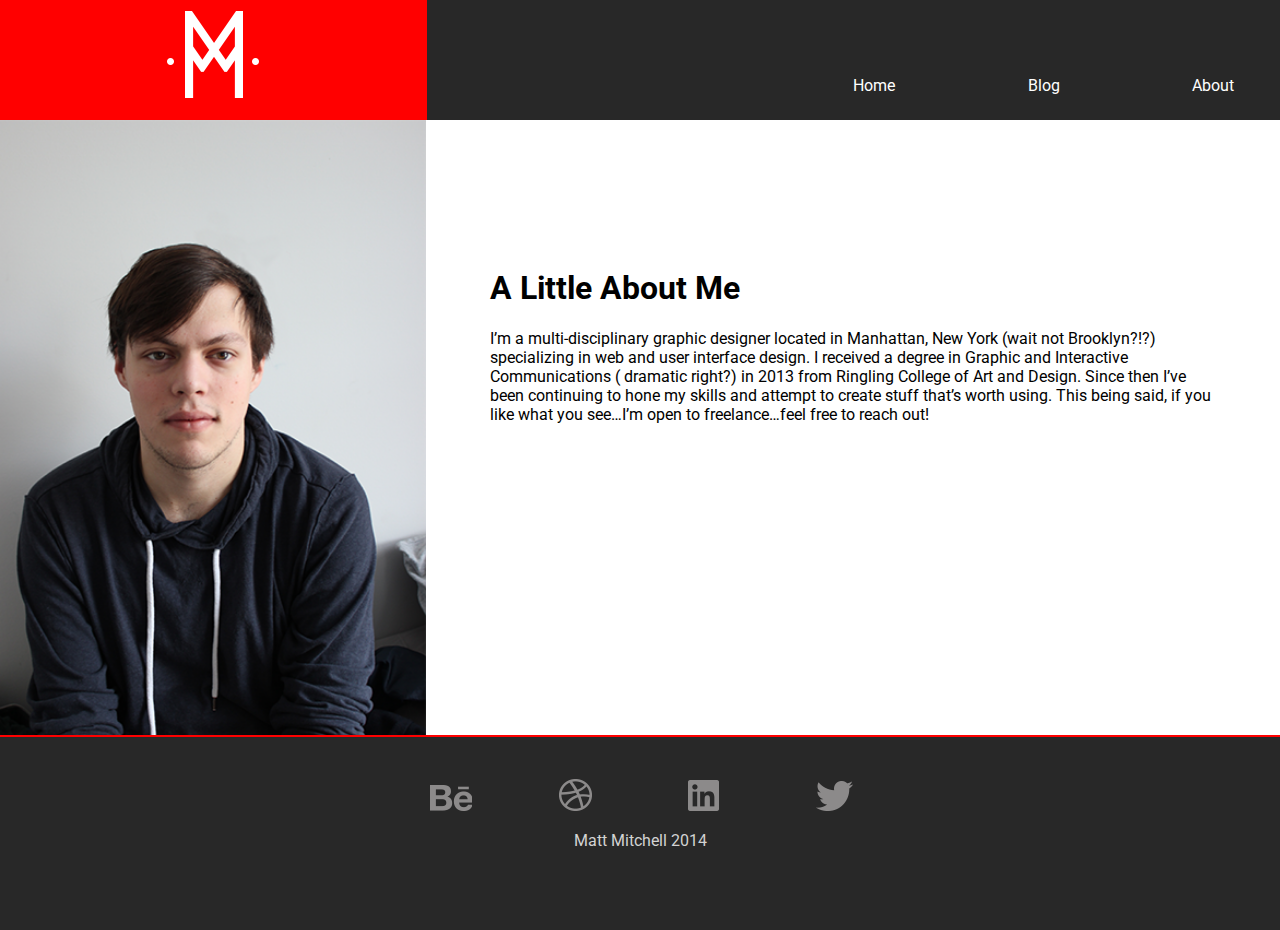
==== about.html @ 6642d9bf "adjust and rename files" ====
<!DOCTYPE html>
<html>
  <head>
    <meta charset="utf-8">
    <title></title>
    <link rel="stylesheet" type="text/css" href="http://fonts.googleapis.com/css?family=Roboto">
    <link rel="stylesheet" type="text/css" href="http://fonts.googleapis.com/css?family=Roboto:bold">
    <link rel="stylesheet" href="../css/main.css" media="screen" title="no title" charset="utf-8">
    <link rel="stylesheet" href="../css/about.css" media="screen" title="no title" charset="utf-8">
  </head>
  <body>
    <header>
      <section class="nav_left">
        <section class='logo_container'>
          <article class="logo">
            <!-- <img src="../images/whitelogo.png" alt="" /> -->
          </article>
        </section>
      </section>
      <section class="nav_middle">
      </section>
      <section class="nav_right">
        <nav>
          <ul>
            <li><a href="/">Home</a></li>
            <li><a href="http://mmitchelldesign.tumblr.com/">Blog</a> </li>
            <li><a href="/about">About</a></li>
          </ul>
        </nav>
      </section>
    </header>


<section class="about_image">

</section>

<section class="about">
  <article>
    <h1>A Little About Me</h1>

    <p>I’m a multi-disciplinary graphic designer located in
      Manhattan, New York (wait not Brooklyn?!?) specializing
      in web and user interface design. I received a degree in
      Graphic and Interactive Communications ( dramatic right?)
      in 2013 from Ringling College of Art and Design. Since then
      I’ve been continuing to hone my skills and attempt to create
      stuff that’s worth using. This being said, if you like what
      you see…I’m open to freelance…feel free to reach out!</p>
  </article>
</section>

    <footer>
      <section class='footer_split'>
          <ul>
            <li class='behance'><a href='https://www.behance.net/meetchell'> </a></li>
            <li class='dribble'><a href='https://dribbble.com/mattMEETCHELL'> </a></li>
            <li class='linkedin'><a href='http://www.linkedin.com/pub/matthew-mitchell/38/a29/954'> </a></li>
            <li class='twitter'><a href='https://twitter.com/mattMEETCHELL'> </a></li>
          </ul>
          <section>
            <p> Matt Mitchell 2014</p>
          </section>
      </section>
    </footer>


  </body>
</html>
---- css/main.css ----
body {
    margin: 0px;
    font-family: 'Roboto', serif;
}

header {
    margin: 0;
    overflow: hidden;
}

.logo_container {
    width: 100%;
    /*margin-left: 35%;*/
    margin-top: 2.5%;
}

.logo {
    background: url('../images/whitelogo.png');
    background-repeat: no-repeat;
    height: 87px;
    width: 92px;
    margin: 0 auto;
}

nav ul {
    list-style: none;
    margin: 0;
    padding-top: 76px;
    padding-left: 0;
}

nav ul li {
    text-decoration: none;
    float: left;
    color: #fff;
    padding-right: 31%;
}

nav ul li:last-child {
    padding-right: 0;
}

nav ul li a {
    text-decoration: none;
    color: white;
}

nav ul li a:hover {
    padding-bottom: 15%;
    border-bottom: 2px solid #e33d3d;
}

.nav_left {
    float: left;
    width: 33.3333%;
    background: red;
    height: 120px;
}

.nav_middle {
    float: left;
    width: 33.3333%;
    background: #282828;
    height: 120px;
}

.nav_right {
    float: left;
    width: 33.3333%;
    background: #282828;
    height: 120px;
}

.notice {
    clear: both;
}

.yield {
    clear: both;
}

.footer_padding {
    padding: 10px;
    clear: both;
}

footer {
    background: #282828;
    border-top: 2px solid red;
    overflow: hidden;
    clear: both;
    margin-bottom: 0;
    padding-bottom: 5%;
    padding-top: 2%;
}

.footer_split {
    margin: 0 auto;
    width: 500px;
}

footer ul {
    list-style: none;
    position: relative;
}

footer ul li {
    display: inline-block;
    margin-left: 7%;
    margin-right: 11%;
    padding-right: 42px;

}

footer ul li:first-child {
    margin-left: 0;
}

footer ul li:last-child {
    margin-right: 0;
}

footer section p {
    text-align: center;
    color: lightgray;
}

.behance {
    background: url('../images/sprite-sheet.png') no-repeat 0 -3px;
    height: 26px;
}

.behance:hover {
    background: url('../images/sprite-sheet.png') no-repeat 0 -53px;
    height: 26px;
}

.dribble {
    background: url('../images/sprite-sheet.png') no-repeat -92px 0;
    height: 32px;
}

.dribble:hover {
    background: url('../images/sprite-sheet.png') no-repeat -92px -50px;
    height: 32px;
}

.linkedin {
    background: url('../images/sprite-sheet.png') no-repeat -168px -1px;
    height: 31px;
}

.linkedin:hover {
    background: url('../images/sprite-sheet.png') no-repeat -168px -51px;
    height: 31px;
}

.twitter {
    background: url('../images/sprite-sheet.png') no-repeat -237px -1px;
    height: 30px;
}

.twitter:hover {
    background: url('../images/sprite-sheet.png') no-repeat -237px -51px;
    height: 30px;
}

@media screen and (max-width: 910px), screen and (max-device-width: 910px) {
    nav ul li {
    padding-right: 27%;
    }
}

@media screen and (max-width: 810px), screen and (max-device-width: 810px) {
    nav ul li {
        padding-right: 25%;
    }
}

@media screen and (max-width: 700px), screen and (max-device-width: 700px) {
    .nav_left {
        float: left;
        width: 100%;
        background: red;
        padding: 0;
        padding-top: 15px;
        height: 120px;
    }

    .nav_middle {
        display: none;
    }

    .logo_container {
        margin: 0 auto;
        width: 92px;
    }

    .nav_right {
        float: left;
        width: 100%;
        background: #282828;
        height: 30px;
        padding: 5% 0;
    }

    .footer_split {
        margin: 0 auto;
        width: 310px;
    }

    footer ul li {
        width: 44px;
        padding: 0;
        margin-left: 7px;
        margin-right: 7px;
    }

    nav ul li {
        padding: 0;
        width: 32.9%;

    }

    nav ul li a {
        display: block;
        text-align: center;
        font-size: 1.3em;
    }

    nav ul {
        padding-top: 0;
    }

}
---- css/about.css ----
.about_image {
  width: 33.3%;
  /*background: url('about_image.png') no-repeat;*/
  background: url('../images/about_image.png') no-repeat;
  background-size: cover;
  height: 615px;
  float: left;
}

.about article {
  width: 56.6%;
  margin: 10% 5%;
  float: left;
}

@media screen and (max-width: 700px), screen and (max-device-width: 700px) {
  .about_image {
    background: url('../images/about_mobile.png') no-repeat;
    background-size: cover;
    width: 100%;
    height: 400px;
  }

  .about article{
    width: 90%;
    margin: 10% 5%;
  }

}
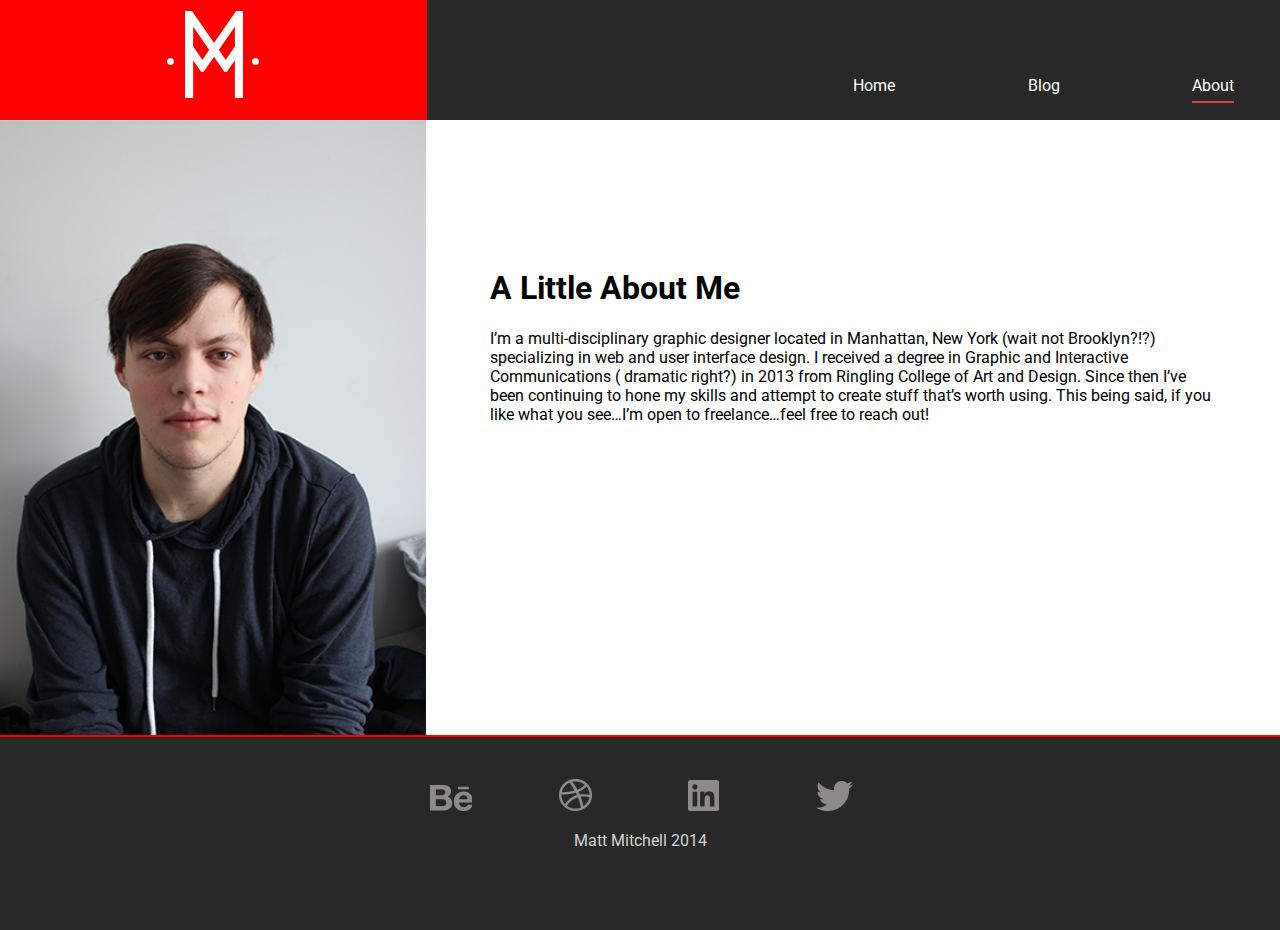
==== commit cddac4ae: "add hover state" ====
--- a/about.html
+++ b/about.html
@@ -3,8 +3,8 @@
   <head>
     <meta charset="utf-8">
     <title></title>
-    <link rel="stylesheet" type="text/css" href="http://fonts.googleapis.com/css?family=Roboto">
-    <link rel="stylesheet" type="text/css" href="http://fonts.googleapis.com/css?family=Roboto:bold">
+    <link rel="stylesheet" type="text/css" href="https://fonts.googleapis.com/css?family=Roboto">
+    <link rel="stylesheet" type="text/css" href="https://fonts.googleapis.com/css?family=Roboto:bold">
     <link rel="stylesheet" href="../css/main.css" media="screen" title="no title" charset="utf-8">
     <link rel="stylesheet" href="../css/about.css" media="screen" title="no title" charset="utf-8">
   </head>
@@ -24,7 +24,7 @@
           <ul>
             <li><a href="/">Home</a></li>
             <li><a href="http://mmitchelldesign.tumblr.com/">Blog</a> </li>
-            <li><a href="/about">About</a></li>
+            <li><a class="hovered" href="/about">About</a></li>
           </ul>
         </nav>
       </section>
--- a/css/main.css
+++ b/css/main.css
@@ -46,7 +46,8 @@
     color: white;
 }
 
-nav ul li a:hover {
+nav ul li a:hover,
+nav ul li a.hovered {
     padding-bottom: 15%;
     border-bottom: 2px solid #e33d3d;
 }
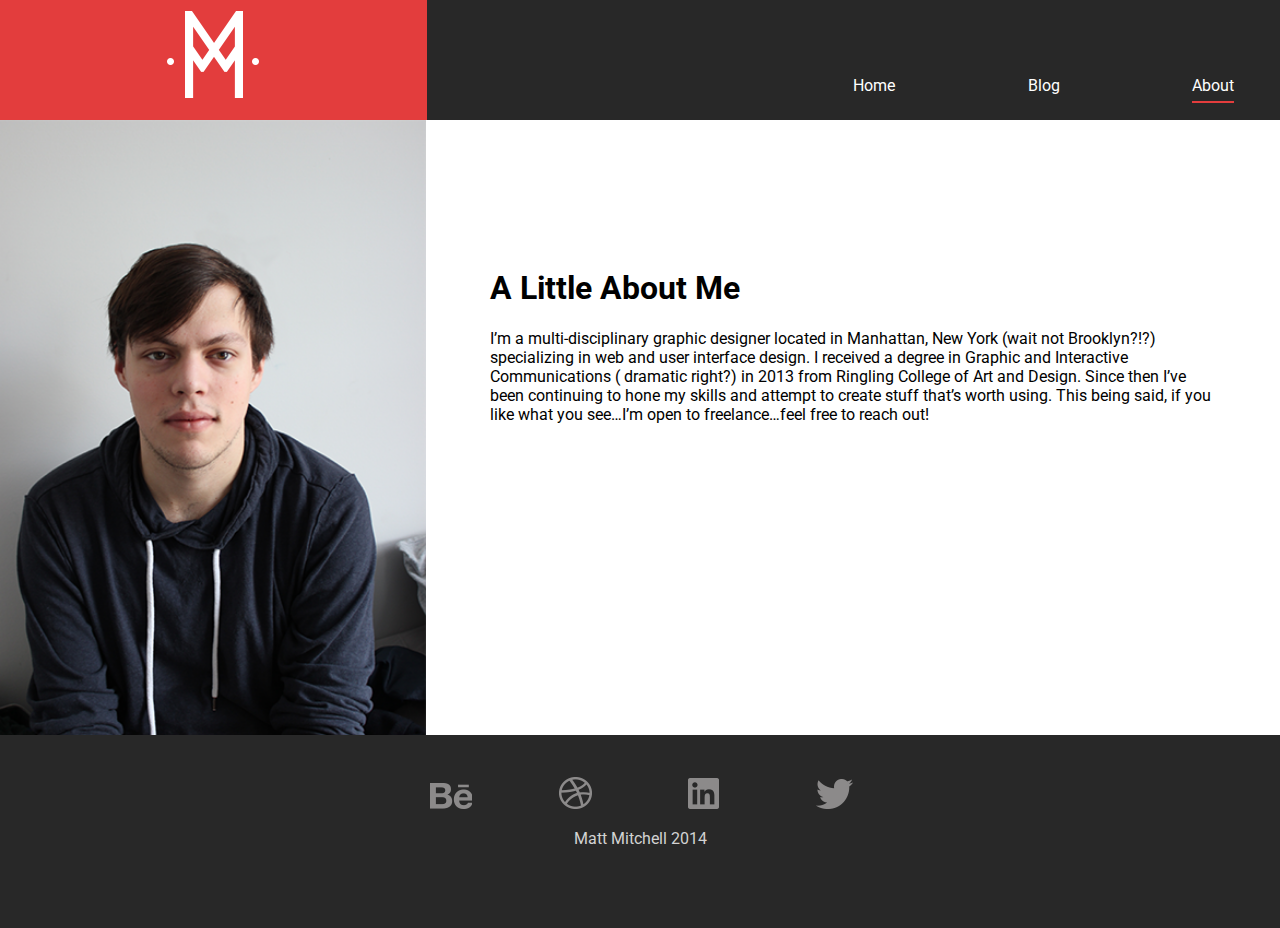
==== commit d6680994: "Make logo clickthrough" ====
--- a/about.html
+++ b/about.html
@@ -12,9 +12,9 @@
     <header>
       <section class="nav_left">
         <section class='logo_container'>
-          <article class="logo">
-            <!-- <img src="../images/whitelogo.png" alt="" /> -->
-          </article>
+          <a href="/">
+          <article class="logo"></article>
+          </a>
         </section>
       </section>
       <section class="nav_middle">
--- a/css/main.css
+++ b/css/main.css
@@ -55,7 +55,7 @@
 .nav_left {
     float: left;
     width: 33.3333%;
-    background: red;
+    background: #e33d3d;
     height: 120px;
 }
 
@@ -88,7 +88,7 @@
 
 footer {
     background: #282828;
-    border-top: 2px solid red;
+    border-top: 2px solid ##e33d3d;
     overflow: hidden;
     clear: both;
     margin-bottom: 0;
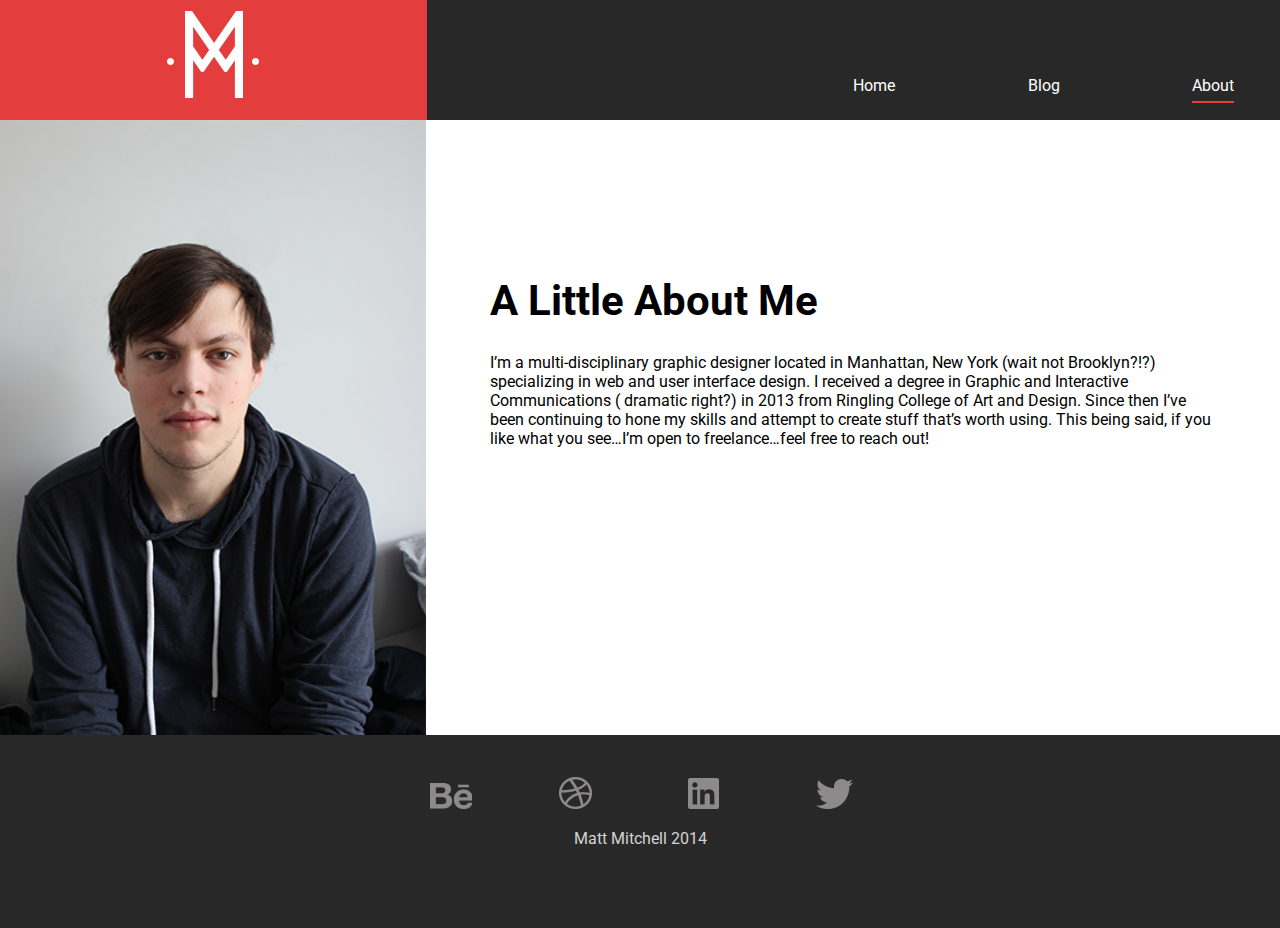
==== commit 35f83f0c: "Fix grid and about styling" ====
--- a/about.html
+++ b/about.html
@@ -5,8 +5,8 @@
     <title></title>
     <link rel="stylesheet" type="text/css" href="https://fonts.googleapis.com/css?family=Roboto">
     <link rel="stylesheet" type="text/css" href="https://fonts.googleapis.com/css?family=Roboto:bold">
-    <link rel="stylesheet" href="../css/main.css" media="screen" title="no title" charset="utf-8">
-    <link rel="stylesheet" href="../css/about.css" media="screen" title="no title" charset="utf-8">
+    <link rel="stylesheet" href="css/main.css" media="screen" title="no title" charset="utf-8">
+    <link rel="stylesheet" href="css/about.css" media="screen" title="no title" charset="utf-8">
   </head>
   <body>
     <header>
--- a/css/main.css
+++ b/css/main.css
@@ -43,7 +43,8 @@
 
 nav ul li a {
     text-decoration: none;
-    color: white;
+    color: #fff;
+    cursor: pointer;
 }
 
 nav ul li a:hover,
@@ -81,10 +82,10 @@
     clear: both;
 }
 
-.footer_padding {
+/*.footer_padding {
     padding: 10px;
     clear: both;
-}
+}*/
 
 footer {
     background: #282828;
--- a/css/about.css
+++ b/css/about.css
@@ -13,6 +13,10 @@
   float: left;
 }
 
+.about h1 {
+  font-size: 42px;
+}
+
 @media screen and (max-width: 700px), screen and (max-device-width: 700px) {
   .about_image {
     background: url('../images/about_mobile.png') no-repeat;
@@ -25,5 +29,7 @@
     width: 90%;
     margin: 10% 5%;
   }
-
+  .about h1 {
+    font-size: 32px;
+  }
 }
